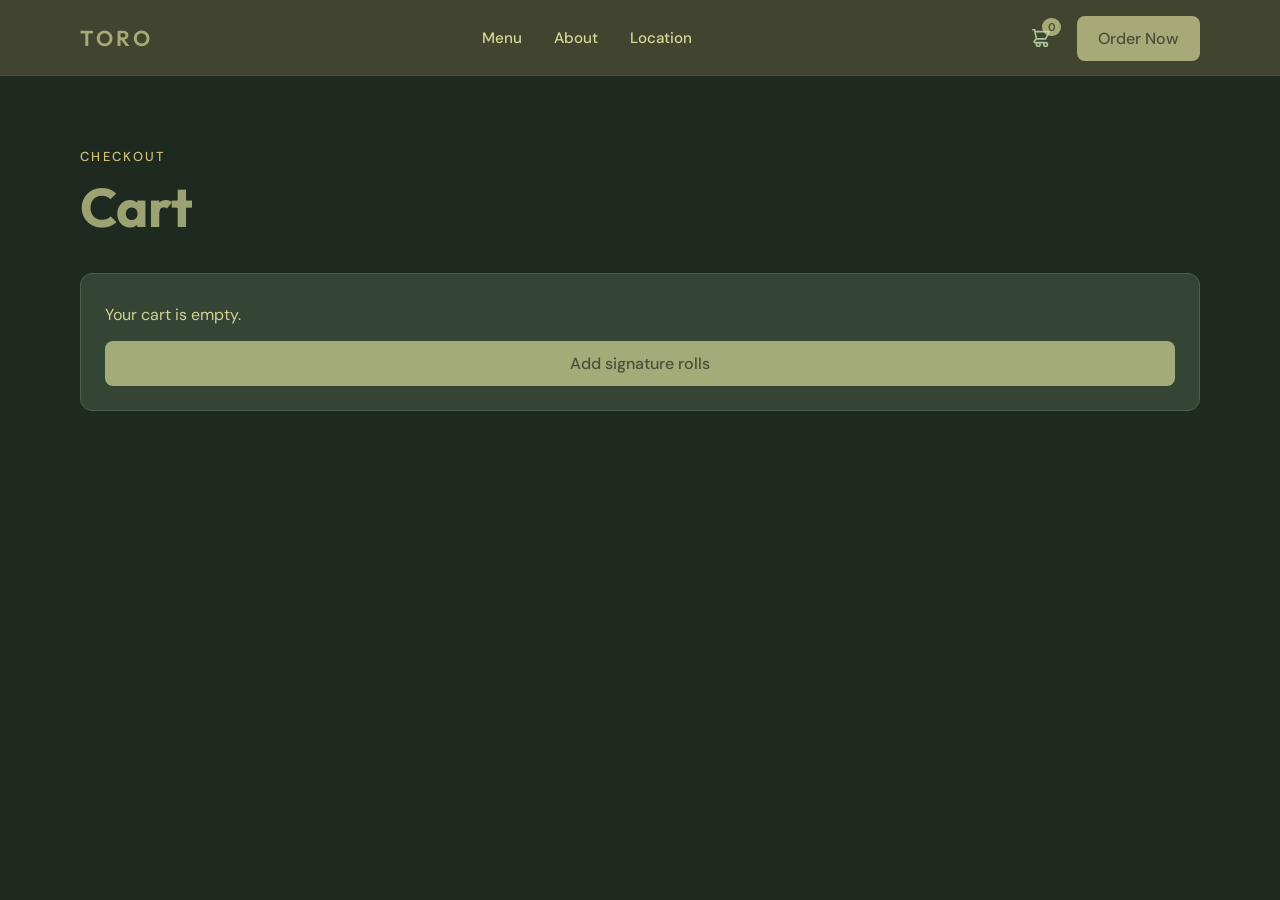
==== cart.html @ 96103cd7 "Add foundational files for Toro project, including color palette documentation, local server setup i" ====
<!DOCTYPE html>
<html lang="en">
  <head>
    <meta charset="UTF-8" />
    <meta name="viewport" content="width=device-width, initial-scale=1.0" />
    <title>Cart — Toro</title>
    <link rel="preconnect" href="https://fonts.googleapis.com" />
    <link rel="preconnect" href="https://fonts.gstatic.com" crossorigin />
    <link
      href="https://fonts.googleapis.com/css2?family=DM+Sans:opsz,wght@9..40,400;9..40,500;9..40,600&family=Outfit:wght@500;600&display=swap"
      rel="stylesheet"
    />
    <link rel="stylesheet" href="./styles.css" />
  </head>
  <body>
    <header class="site-header">
      <div class="shell header-inner">
        <a class="wordmark" href="./index.html">TORO</a>
        <nav class="nav-links" aria-label="Primary">
          <a href="./index.html#menu">Menu</a>
          <a href="./index.html#about">About</a>
          <a href="./index.html#location">Location</a>
        </nav>
        <div class="nav-actions">
          <button
            class="cart-btn"
            type="button"
            data-cart-toggle
            aria-expanded="false"
            aria-controls="cart-drawer"
            aria-label="Cart, 0 items"
          >
            <img src="./assets/icons/cart.svg" alt="" width="22" height="22" />
            <span class="cart-count" data-cart-count>0</span>
          </button>
          <a class="btn btn-primary" href="./menu.html">Order Now</a>
        </div>
        <div class="header-tools">
          <button
            class="cart-btn cart-btn--mobile"
            type="button"
            data-cart-toggle
            data-mobile-cart
            aria-expanded="false"
            aria-controls="cart-drawer"
            aria-label="Cart, 0 items"
            hidden
          >
            <img src="./assets/icons/cart.svg" alt="" width="22" height="22" />
            <span class="cart-count" data-cart-count>0</span>
          </button>
          <button
            class="menu-toggle"
            type="button"
            aria-label="Open menu"
            aria-expanded="false"
            aria-controls="mobile-nav"
          >
            <span class="hamburger" aria-hidden="true">
              <span></span>
              <span></span>
              <span></span>
            </span>
          </button>
        </div>
      </div>
      <nav id="mobile-nav" class="header-panel mobile-nav" hidden>
        <a href="./index.html#menu">Menu</a>
        <a href="./index.html#about">About</a>
        <a href="./index.html#location">Location</a>
        <button class="header-panel-link" type="button" data-open-cart>Cart</button>
      </nav>
      <div id="cart-drawer" class="header-panel cart-drawer" hidden>
        <div class="cart-drawer-header">
          <p class="cart-drawer-title">Order</p>
          <button
            class="cart-drawer-edit"
            type="button"
            data-cart-edit
            aria-pressed="false"
            hidden
          >
            Edit
          </button>
        </div>
        <div data-cart-drawer-body></div>
      </div>
    </header>
    <main class="shell">
      <div class="page-hero cart-page-hero">
        <div class="cart-drawer-header">
          <div>
            <p class="eyebrow">Checkout</p>
            <h1>Cart</h1>
          </div>
          <button
            class="cart-drawer-edit"
            type="button"
            data-cart-edit
            aria-pressed="false"
            hidden
          >
            Edit
          </button>
        </div>
      </div>
      <div class="page-panel cart-drawer" data-cart-page>
        <p class="cart-drawer-empty">Your cart is empty.</p>
        <a class="btn btn-primary" href="./index.html#menu">Add signature rolls</a>
      </div>
    </main>
    <script src="./app.js"></script>
  </body>
</html>
---- styles.css ----
:root {
  --bg-primary: #1e2a1f;
  --bg-secondary: #4c4e37;
  --surface: #3a4d3c;
  --accent: #d3d797b2;
  --accent-hover: #b8d5b0;
  --text-primary: #d3d797;
  --text-muted: #d3bd76;
  --border: #4a5f4c;
  --line: #d3d797;
  --error: #e57373;
  --success: #81c784;
  --radius: 8px;
  --radius-lg: 12px;
  --shell: min(1120px, calc(100% - 3rem));
  --header-h: 4.75rem;
  --hero-pad-top: 10rem;
  --font-display: "Outfit", sans-serif;
  --font-body: "DM Sans", sans-serif;
}

*,
*::before,
*::after {
  box-sizing: border-box;
}

html {
  scroll-behavior: smooth;
}

body {
  margin: 0;
  min-height: 100vh;
  font-family: var(--font-body);
  color: var(--text-primary);
  background: var(--bg-primary);
    /* radial-gradient(
      ellipse 80% 50% at 70% 0%,
      color-mix(in srgb, var(--accent) 12%, transparent),
      transparent 55%
    ),
    linear-gradient(180deg, var(--bg-secondary) 0%, var(--bg-primary) 15%, var(--bg-primary) 100%); */
  background-attachment: fixed;
}

img {
  display: block;
  max-width: 100%;
}

a {
  color: inherit;
  text-decoration: none;
}

button {
  font: inherit;
  cursor: pointer;
  border: 0;
  background: none;
}

.skip-link {
  position: absolute;
  left: -999px;
  top: 0;
  background: var(--accent);
  color: var(--bg-secondary);
  padding: 0.75rem 1rem;
  z-index: 100;
}

.skip-link:focus {
  left: 1rem;
  top: 1rem;
}

.shell {
  width: var(--shell);
  margin-inline: auto;
}

.eyebrow {
  margin: 0;
  font-size: 0.8125rem;
  font-weight: 500;
  letter-spacing: 0.18em;
  text-transform: uppercase;
  color: var(--text-muted);
}

.wordmark {
  font-family: var(--font-display);
  font-weight: 600;
  letter-spacing: 0.14em;
  color: var(--accent);
}

/* Header */
.site-header {
  position: sticky;
  top: 0;
  z-index: 40;
  height: var(--header-h);
  backdrop-filter: blur(14px);
  -webkit-backdrop-filter: blur(14px);
  background: color-mix(in srgb, var(--bg-secondary) 78%, transparent);
  border-bottom: 1px solid color-mix(in srgb, var(--border) 55%, transparent);
}

.header-inner {
  display: flex;
  align-items: center;
  justify-content: space-between;
  gap: 1.5rem;
  min-height: var(--header-h);
  height: var(--header-h);
  padding: 0;
  box-sizing: border-box;
}

.header-inner .wordmark {
  font-size: 1.35rem;
}

.nav-links {
  display: none;
  gap: 2rem;
}

.nav-links a {
  font-size: 0.95rem;
  font-weight: 500;
  color: var(--text-primary);
  transition: color 160ms ease;
}

.nav-links a:hover {
  color: var(--accent-hover);
}

.nav-actions {
  display: none;
  align-items: center;
  gap: 1rem;
}

.header-tools {
  display: flex;
  align-items: center;
  gap: 0.35rem;
  margin-left: auto;
}

.cart-btn {
  position: relative;
  display: grid;
  place-items: center;
  width: 2.5rem;
  height: 2.5rem;
}

.cart-btn--mobile[hidden] {
  display: none;
}

.cart-count {
  position: absolute;
  top: 0;
  right: 0;
  min-width: 1.15rem;
  height: 1.15rem;
  padding: 0 0.25rem;
  border-radius: 999px;
  background: var(--accent);
  color: var(--bg-secondary);
  font-size: 0.7rem;
  font-weight: 600;
  display: grid;
  place-items: center;
}

.menu-toggle {
  display: grid;
  place-items: center;
  width: 2.5rem;
  height: 2.5rem;
  color: var(--accent);
  border-radius: var(--radius);
}

.menu-toggle:hover {
  color: var(--accent-hover);
}

.hamburger {
  display: grid;
  gap: 5px;
  width: 1.25rem;
}

.hamburger span {
  display: block;
  height: 2px;
  width: 100%;
  background: currentColor;
  border-radius: 1px;
  transition: transform 180ms ease, opacity 180ms ease;
  transform-origin: center;
}

.menu-toggle[aria-expanded="true"] .hamburger span:nth-child(1) {
  transform: translateY(7px) rotate(45deg);
}

.menu-toggle[aria-expanded="true"] .hamburger span:nth-child(2) {
  opacity: 0;
}

.menu-toggle[aria-expanded="true"] .hamburger span:nth-child(3) {
  transform: translateY(-7px) rotate(-45deg);
}

.mobile-nav {
  display: grid;
  gap: 0.25rem;
}

.header-panel {
  position: absolute;
  top: 100%;
  left: 0;
  right: 0;
  z-index: 41;
  padding: 0.5rem 1.5rem 1.25rem;
  background: var(--bg-secondary);
  border-bottom: 1px solid color-mix(in srgb, var(--border) 55%, transparent);
  box-shadow: 0 16px 40px rgba(0, 0, 0, 0.28);
}

.header-panel[hidden] {
  display: none;
}

.mobile-nav a,
.mobile-nav button.header-panel-link {
  display: block;
  width: 100%;
  font-weight: 500;
  padding: 0.75rem 0;
  border-bottom: 1px solid color-mix(in srgb, var(--border) 40%, transparent);
  color: inherit;
  text-align: left;
}

.mobile-nav a.btn {
  border-bottom: 0;
  margin-top: 0.5rem;
  text-align: center;
}

.cart-drawer {
  display: grid;
  gap: 0.75rem;
}

.cart-drawer-header {
  display: flex;
  align-items: center;
  justify-content: space-between;
  gap: 1rem;
}

.cart-drawer-title {
  margin: 0.25rem 0 0.15rem;
  font-family: var(--font-display);
  font-size: 1.15rem;
  font-weight: 600;
  color: var(--accent);
}

.cart-drawer-edit {
  margin: 0;
  padding: 0.2rem 0.15rem;
  border: 0;
  background: none;
  color: var(--accent);
  font: inherit;
  font-size: 0.9rem;
  font-weight: 500;
  cursor: pointer;
  /* text-decoration: underline; */
  text-underline-offset: 0.18em;
}

.cart-drawer-edit:hover,
.cart-drawer-edit:focus-visible {
  color: var(--accent-hover);
}

.cart-drawer-edit[hidden] {
  display: none;
}

.cart-page-hero .cart-drawer-header {
  align-items: flex-end;
}

.cart-page-hero .cart-drawer-header h1 {
  margin: 0.5rem 0 0;
}

.cart-drawer-line {
  display: flex;
  align-items: center;
  gap: 0.65rem;
  padding: 0.65rem 0;
  border-bottom: 1px solid color-mix(in srgb, var(--line) 40%, transparent);
  font-weight: 500;
}

.cart-drawer-line-main {
  display: flex;
  flex: 1 1 auto;
  justify-content: space-between;
  align-items: baseline;
  gap: 1rem;
  min-width: 0;
}

.cart-drawer-remove {
  flex: 0 0 auto;
  display: none;
  align-items: center;
  justify-content: center;
  width: 1.75rem;
  height: 1.75rem;
  margin: 0;
  padding: 0;
  border: 0;
  border-radius: var(--radius);
  background: color-mix(in srgb, var(--error) 14%, transparent);
  color: var(--error);
  cursor: pointer;
  line-height: 0;
}

.cart-drawer.is-editing .cart-drawer-remove,
[data-cart-page].is-editing .cart-drawer-remove {
  display: inline-flex;
}

.cart-drawer-remove img {
  display: block;
  width: 1rem;
  height: 1rem;
}

.cart-drawer-remove:hover,
.cart-drawer-remove:focus-visible {
  background: color-mix(in srgb, var(--error) 28%, transparent);
}

.cart-drawer-empty {
  margin: 0.35rem 0 0;
  color: color-mix(in srgb, var(--text-primary) 80%, var(--text-muted));
}

.cart-drawer-total {
  display: flex;
  justify-content: space-between;
  align-items: baseline;
  gap: 1rem;
  margin: 0.35rem 0 0;
  padding-top: 0.85rem;
  border-top: 1px solid color-mix(in srgb, var(--line) 70%, transparent);
  font-family: var(--font-display);
  font-size: 1.25rem;
  font-weight: 600;
  color: var(--accent);
  text-align: right;
}

.cart-drawer-note {
  margin: 0;
  color: var(--text-muted);
  font-size: 0.9rem;
}

.cart-drawer .btn {
  margin-top: 0.25rem;
  width: 100%;
}

/* Buttons */
.btn {
  display: inline-flex;
  align-items: center;
  justify-content: center;
  gap: 0.5rem;
  padding: 0.75rem 1.35rem;
  border-radius: var(--radius);
  font-weight: 500;
  transition: background 160ms ease, color 160ms ease, border-color 160ms ease, transform 160ms ease;
}

.btn:active {
  transform: translateY(1px);
}

.btn-primary {
  background: var(--accent);
  color: var(--bg-secondary);
}

.btn-primary:hover {
  background: var(--accent-hover);
}

.btn-secondary {
  border: 1px solid var(--accent);
  color: var(--accent);
  background: transparent;
}

.btn-secondary:hover {
  border-color: var(--accent-hover);
  color: var(--accent-hover);
}

.btn-lg {
  padding: 1rem 1.6rem;
  font-size: 1rem;
}

.btn-sm {
  padding: 0.5rem 1rem;
  font-size: 0.875rem;
}

.text-link {
  color: var(--accent);
  font-weight: 500;
  border-bottom: 1px solid color-mix(in srgb, var(--accent) 40%, transparent);
}

/* Hero — full bleed
   Use block layout (not grid): Safari can vertically center grid
   children inside min-height: 100vh/svh, which creates a huge gap
   under the sticky nav while Chrome stays flush to the top. */
.hero {
  position: relative;
  min-height: 100vh;
  min-height: 100dvh;
  isolation: isolate;
  overflow: hidden;
  display: block;
}

.hero-media {
  position: absolute;
  inset: 0;
  z-index: 0;
  pointer-events: none;
}

.hero-image {
  width: 100%;
  height: 100%;
  object-fit: cover;
  object-position: center 45%;
  transform: scale(1.04);
  animation: hero-drift 18s ease-in-out infinite alternate;
}

.hero-veil {
  position: absolute;
  inset: 0;
  background:
    linear-gradient(
      90deg,
      color-mix(in srgb, var(--bg-primary) 94%, transparent) 0%,
      color-mix(in srgb, var(--bg-primary) 72%, transparent) 42%,
      color-mix(in srgb, var(--bg-primary) 35%, transparent) 100%
    ),
    linear-gradient(
      180deg,
      color-mix(in srgb, var(--bg-primary) 45%, transparent) 0%,
      transparent 35%,
      color-mix(in srgb, var(--bg-primary) 55%, transparent) 100%
    );
}

.hero-panel {
  position: relative;
  z-index: 1;
  padding-top: var(--hero-pad-top);
  padding-bottom: 3rem;
  margin: 0 auto;
}

.hero-content {
  max-width: 40rem;
  margin: 0;
  padding: 0;
}

.hero-content > :first-child {
  margin-block-start: 0;
}

.brand-hero {
  margin: 0.65rem 0 0;
  font-family: var(--font-display);
  font-size: clamp(4.5rem, 14vw, 8.5rem);
  font-weight: 600;
  letter-spacing: 0.12em;
  line-height: 0.9;
  color: var(--text-primary);
}

.hero-line {
  margin: 1.25rem 0 0;
  font-family: var(--font-display);
  font-size: clamp(1.35rem, 3vw, 1.85rem);
  font-weight: 500;
  line-height: 1.25;
  color: var(--text-primary);
  max-width: 18ch;
}

.hero-support {
  margin: 1rem 0 0;
  font-size: 1.05rem;
  line-height: 1.55;
  color: color-mix(in srgb, var(--text-primary) 78%, var(--text-muted));
  max-width: 34ch;
}

.hero-ctas {
  display: flex;
  flex-wrap: wrap;
  gap: 0.85rem;
  margin-top: 2rem;
}

.animate-in {
  opacity: 0;
  transform: translateY(14px);
  animation: rise 700ms cubic-bezier(0.22, 1, 0.36, 1) forwards;
}

.delay-1 { animation-delay: 120ms; }
.delay-2 { animation-delay: 220ms; }
.delay-3 { animation-delay: 320ms; }
.delay-4 { animation-delay: 420ms; }

@keyframes rise {
  to {
    opacity: 1;
    transform: translateY(0);
  }
}

@keyframes hero-drift {
  from { transform: scale(1.04) translate3d(0, 0, 0); }
  to { transform: scale(1.09) translate3d(-1.5%, -1%, 0); }
}

/* Featured */
.featured,
.about,
.location {
  padding: 0;
}

/* Full-viewport panels (Menu / About / Location) */
.panel-section {
  min-height: calc(100vh - var(--header-h));
  min-height: calc(100dvh - var(--header-h));
  display: flex;
  flex-direction: column;
  justify-content: center;
  scroll-margin-top: var(--header-h);
  padding-block: 3.5rem;
  box-sizing: border-box;
}

.panel-section > .shell {
  width: var(--shell);
  margin-inline: auto;
}

.featured.panel-section > .shell {
  display: flex;
  flex-direction: column;
  justify-content: center;
  gap: 2rem;
  flex: 1 1 auto;
}

.about.panel-section > .about-grid {
  flex: 1 1 auto;
  align-content: center;
  min-height: min(72vh, 680px);
}

/* Location + footer share one viewport */
.visit-screen {
  min-height: calc(100vh - var(--header-h));
  min-height: calc(100dvh - var(--header-h));
  display: flex;
  flex-direction: column;
  scroll-margin-top: var(--header-h);
  box-sizing: border-box;
}

.visit-screen .location.panel-section {
  flex: 1 1 auto;
  min-height: 0;
  padding-block: 2rem;
  justify-content: center;
}

.visit-screen .location.panel-section > .location-grid {
  flex: 1 1 auto;
  align-content: center;
  min-height: 0;
}

.visit-screen .map-panel {
  min-height: min(34vh, 260px);
}

.visit-screen .site-footer {
  flex-shrink: 0;
}

.section-head {
  max-width: 36rem;
  margin-bottom: 2.5rem;
}

.section-head h2,
.about-copy h2,
.location h2 {
  margin: 0.6rem 0 0;
  font-family: var(--font-display);
  font-size: clamp(2rem, 4vw, 2.75rem);
  font-weight: 600;
  line-height: 1.1;
  color: var(--accent);
}

.section-support {
  margin: 0.85rem 0 0;
  color: color-mix(in srgb, var(--text-primary) 75%, var(--text-muted));
  line-height: 1.55;
}

.product-grid {
  display: grid;
  gap: 1.25rem;
}

.product {
  background: color-mix(in srgb, var(--surface) 88%, transparent);
  border: 1px solid color-mix(in srgb, var(--border) 70%, transparent);
  border-radius: var(--radius-lg);
  overflow: hidden;
  transition: transform 220ms ease, border-color 220ms ease;
}

.product:hover {
  transform: translateY(-3px);
  border-color: color-mix(in srgb, var(--accent) 45%, var(--border));
}

.product-media {
  aspect-ratio: 4 / 3;
  overflow: hidden;
  background: var(--bg-secondary);
}

.product-media img {
  width: 100%;
  height: 100%;
  object-fit: cover;
  transition: transform 500ms ease;
}

.product:hover .product-media img {
  transform: scale(1.04);
}

.product-body {
  padding: 1.15rem 1.2rem 1.3rem;
  display: grid;
  gap: 0.55rem;
}

.tag {
  width: fit-content;
  padding: 0.2rem 0.55rem;
  border: 1px solid var(--accent);
  border-radius: 999px;
  font-size: 0.7rem;
  font-weight: 500;
  letter-spacing: 0.12em;
  text-transform: uppercase;
  color: var(--accent);
}

.product-body h3 {
  margin: 0;
  font-family: var(--font-display);
  font-size: 1.25rem;
  font-weight: 600;
  color: var(--text-primary);
}

.product-body p {
  margin: 0;
  font-size: 0.92rem;
  color: var(--text-muted);
  line-height: 1.45;
}

.product-foot {
  display: flex;
  align-items: center;
  justify-content: space-between;
  margin-top: 0.35rem;
}

.price {
  font-family: var(--font-display);
  font-weight: 600;
  font-size: 1.15rem;
  color: var(--accent);
}

.section-cta {
  margin-top: 2rem;
}

/* About */
.about {
  background: color-mix(in srgb, var(--bg-secondary) 65%, transparent);
}

.about-grid {
  display: grid;
  gap: 2rem;
  align-items: center;
}

.about-copy p:not(.eyebrow) {
  margin: 1rem 0 1.4rem;
  line-height: 1.65;
  color: color-mix(in srgb, var(--text-primary) 82%, var(--text-muted));
  max-width: 38ch;
}

.about-visual {
  border-radius: var(--radius-lg);
  overflow: hidden;
  min-height: min(52vh, 420px);
  flex: 1 1 auto;
}

.about-visual img {
  width: 100%;
  height: 100%;
  min-height: min(52vh, 420px);
  object-fit: cover;
}

/* Location */
.location-grid {
  display: grid;
  gap: 2rem;
}

.visit-screen .address {
  margin: 0.75rem 0;
  font-size: 1.05rem;
  line-height: 1.45;
}

.address {
  margin: 1rem 0;
  font-size: 1.15rem;
  line-height: 1.5;
}

.visit-screen .hours {
  margin: 0 0 1.25rem;
  gap: 0.65rem;
}

.hours {
  margin: 0 0 1.75rem;
  display: grid;
  gap: 0.85rem;
}

.hours div {
  display: grid;
  gap: 0.2rem;
}

.hours dt {
  font-size: 0.75rem;
  letter-spacing: 0.14em;
  text-transform: uppercase;
  color: var(--text-muted);
}

.hours dd {
  margin: 0;
}

.map-panel {
  min-height: min(52vh, 420px);
  height: 100%;
  border-radius: var(--radius-lg);
  border: 1px solid var(--border);
  background:
    linear-gradient(135deg, color-mix(in srgb, var(--surface) 80%, transparent), transparent),
    repeating-linear-gradient(
      -18deg,
      transparent,
      transparent 14px,
      color-mix(in srgb, var(--border) 40%, transparent) 14px,
      color-mix(in srgb, var(--border) 40%, transparent) 15px
    ),
    var(--bg-secondary);
  display: grid;
  place-items: center;
  color: var(--text-muted);
  letter-spacing: 0.12em;
  text-transform: uppercase;
  font-size: 0.8rem;
}

/* Footer */
.site-footer {
  border-top: 1px solid color-mix(in srgb, var(--border) 60%, transparent);
  padding: 1.25rem 0 1.5rem;
  background: var(--bg-secondary);
}

.footer-inner {
  display: grid;
  gap: 1rem;
}

.footer-logo {
  display: inline-block;
  line-height: 0;
}

.footer-logo img {
  width: auto;
  height: 2.65rem;
  max-width: min(11rem, 42vw);
  object-fit: contain;
  border-radius: 4px;
}

.footer-brand .eyebrow {
  margin-top: 0.4rem;
}

.footer-nav {
  display: flex;
  flex-wrap: wrap;
  gap: 1.25rem;
}

.footer-nav a {
  font-weight: 500;
}

.footer-meta {
  margin: 0;
  color: var(--text-muted);
  font-size: 0.9rem;
}

/* Toast */
.toast {
  position: fixed;
  left: 50%;
  bottom: 1.5rem;
  transform: translateX(-50%);
  background: var(--surface);
  border: 1px solid var(--border);
  color: var(--text-primary);
  padding: 0.85rem 1.15rem;
  border-radius: var(--radius);
  box-shadow: 0 12px 40px rgba(0, 0, 0, 0.35);
  z-index: 50;
}

.toast[hidden] {
  display: none;
}

/* Simple inner pages */
.page-hero {
  padding: 4.5rem 0 2rem;
}

.page-hero h1 {
  margin: 0.5rem 0 0;
  font-family: var(--font-display);
  font-size: clamp(2.2rem, 5vw, 3.4rem);
  color: var(--accent);
}

.page-panel {
  background: color-mix(in srgb, var(--surface) 80%, transparent);
  border: 1px solid var(--border);
  border-radius: var(--radius-lg);
  padding: 1.5rem;
  margin-bottom: 3rem;
}

@media (min-width: 768px) {
  .nav-links,
  .nav-actions {
    display: flex;
  }

  .header-tools {
    display: none;
  }

  .mobile-nav {
    display: none !important;
  }

  .product-grid {
    grid-template-columns: repeat(3, 1fr);
  }

  .about-grid,
  .location-grid {
    grid-template-columns: 1.05fr 0.95fr;
    gap: 3rem;
    align-items: stretch;
    flex: 1 1 auto;
  }

  .footer-inner {
    grid-template-columns: 1fr auto;
    align-items: end;
  }

  .footer-meta {
    grid-column: 1 / -1;
  }

  .visit-screen .map-panel {
    min-height: 0;
    height: 100%;
  }
}

@media (max-width: 767px) {
  .visit-screen .location.panel-section {
    padding-block: 1.25rem;
  }

  .visit-screen .map-panel {
    min-height: 8.5rem;
  }

  .visit-screen .location h2 {
    font-size: 1.75rem;
  }

  .footer-logo img {
    height: 2.25rem;
  }
}

@media (prefers-reduced-motion: reduce) {
  .animate-in,
  .hero-image,
  .product,
  .product-media img {
    animation: none !important;
    transition: none !important;
    opacity: 1;
    transform: none;
  }
}
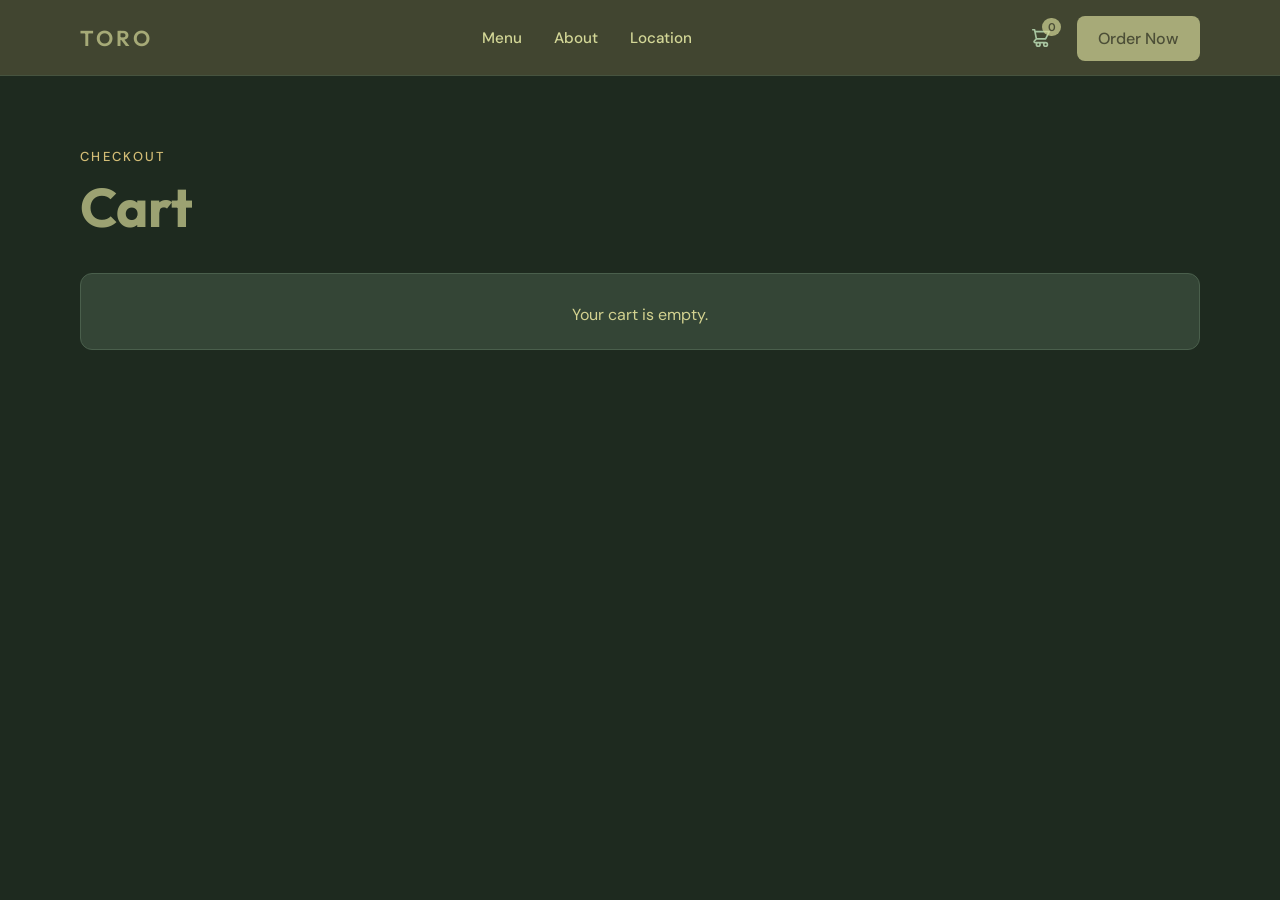
==== commit 7b5a8f6a: "Remove "Add signature rolls" button from empty cart messages and the cart toggle button from navigat" ====
--- a/cart.html
+++ b/cart.html
@@ -106,7 +106,6 @@
       </div>
       <div class="page-panel cart-drawer" data-cart-page>
         <p class="cart-drawer-empty">Your cart is empty.</p>
-        <a class="btn btn-primary" href="./index.html#menu">Add signature rolls</a>
       </div>
     </main>
     <script src="./app.js"></script>
--- a/styles.css
+++ b/styles.css
@@ -3,7 +3,7 @@
   --bg-secondary: #4c4e37;
   --surface: #3a4d3c;
   --accent: #d3d797b2;
-  --accent-hover: #b8d5b0;
+  --accent-hover: #eef3b0b2;
   --text-primary: #d3d797;
   --text-muted: #d3bd76;
   --border: #4a5f4c;
@@ -258,6 +258,11 @@
   border-bottom: 0;
   margin-top: 0.5rem;
   text-align: center;
+  color: var(--bg-secondary);
+}
+
+.mobile-nav a.btn-primary:hover {
+  color: var(--bg-secondary);
 }
 
 .cart-drawer {
@@ -365,6 +370,7 @@
 .cart-drawer-empty {
   margin: 0.35rem 0 0;
   color: color-mix(in srgb, var(--text-primary) 80%, var(--text-muted));
+  text-align: center;
 }
 
 .cart-drawer-total {
